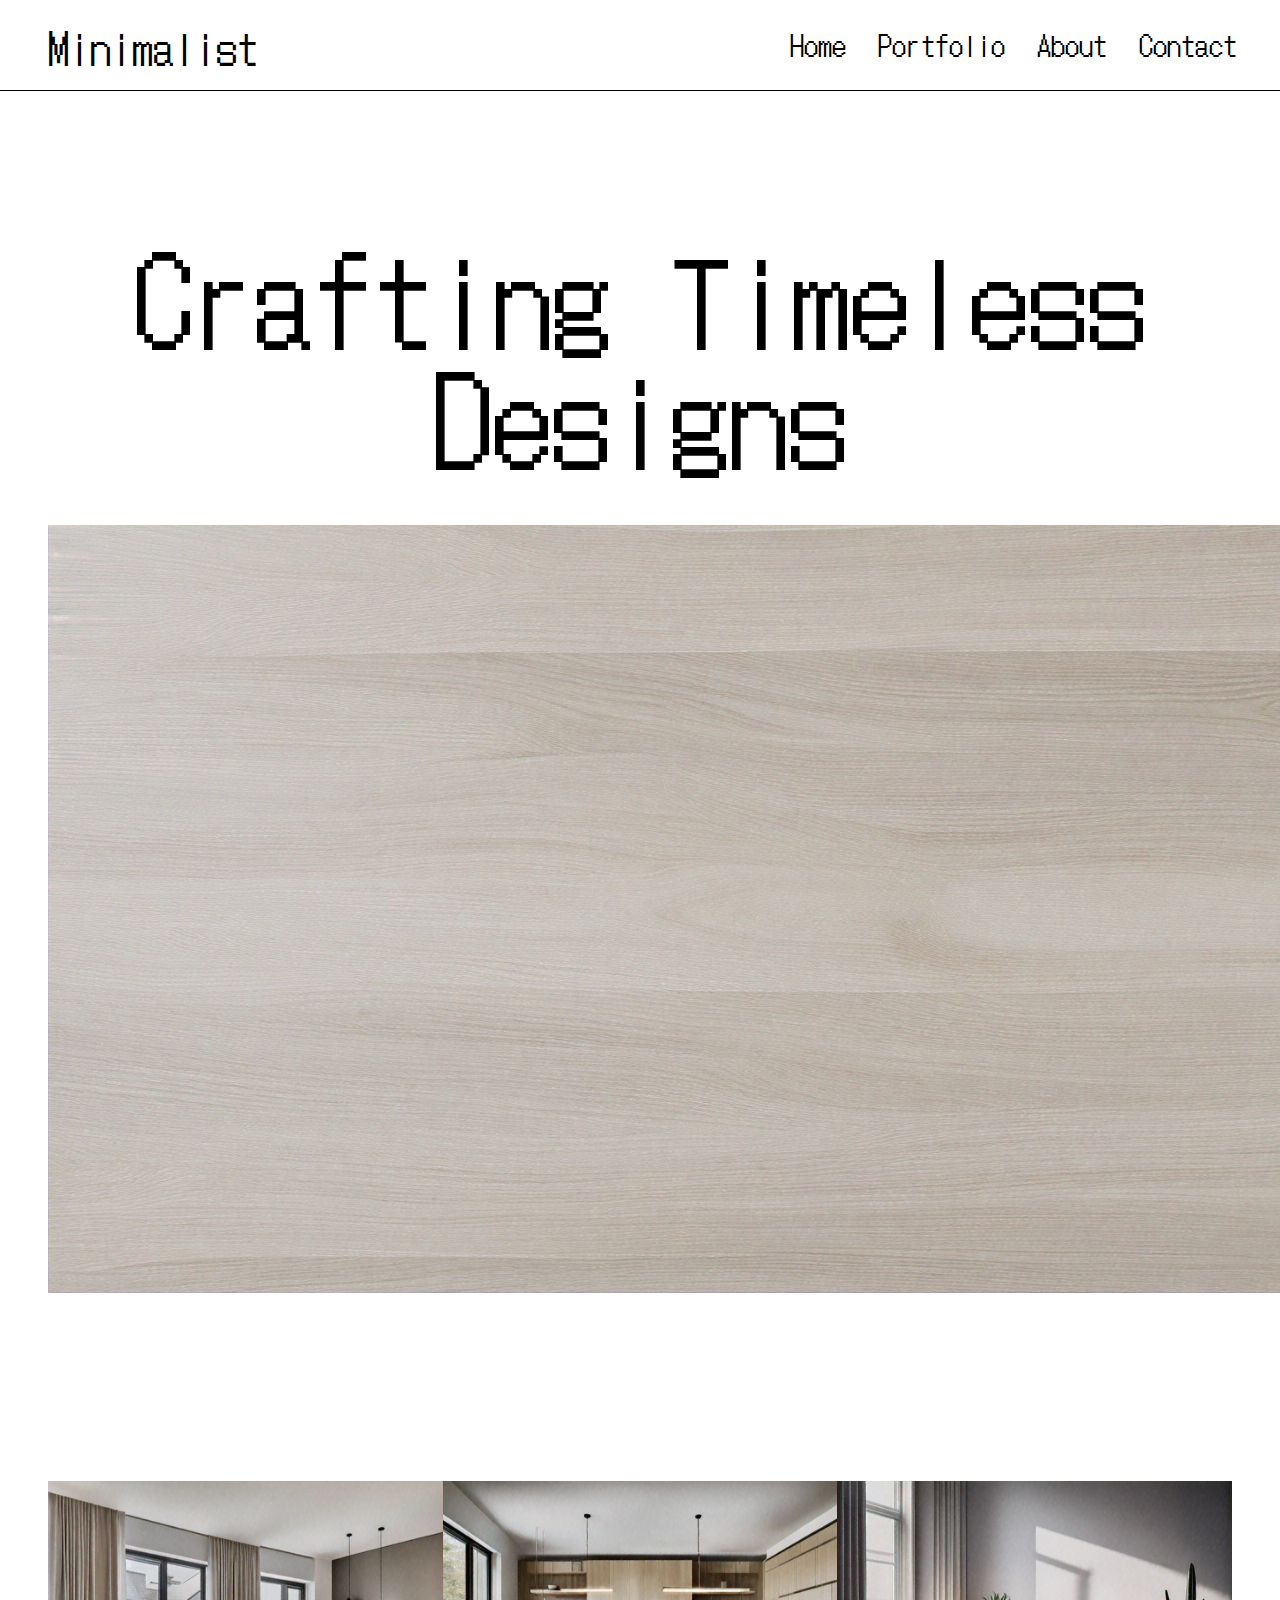
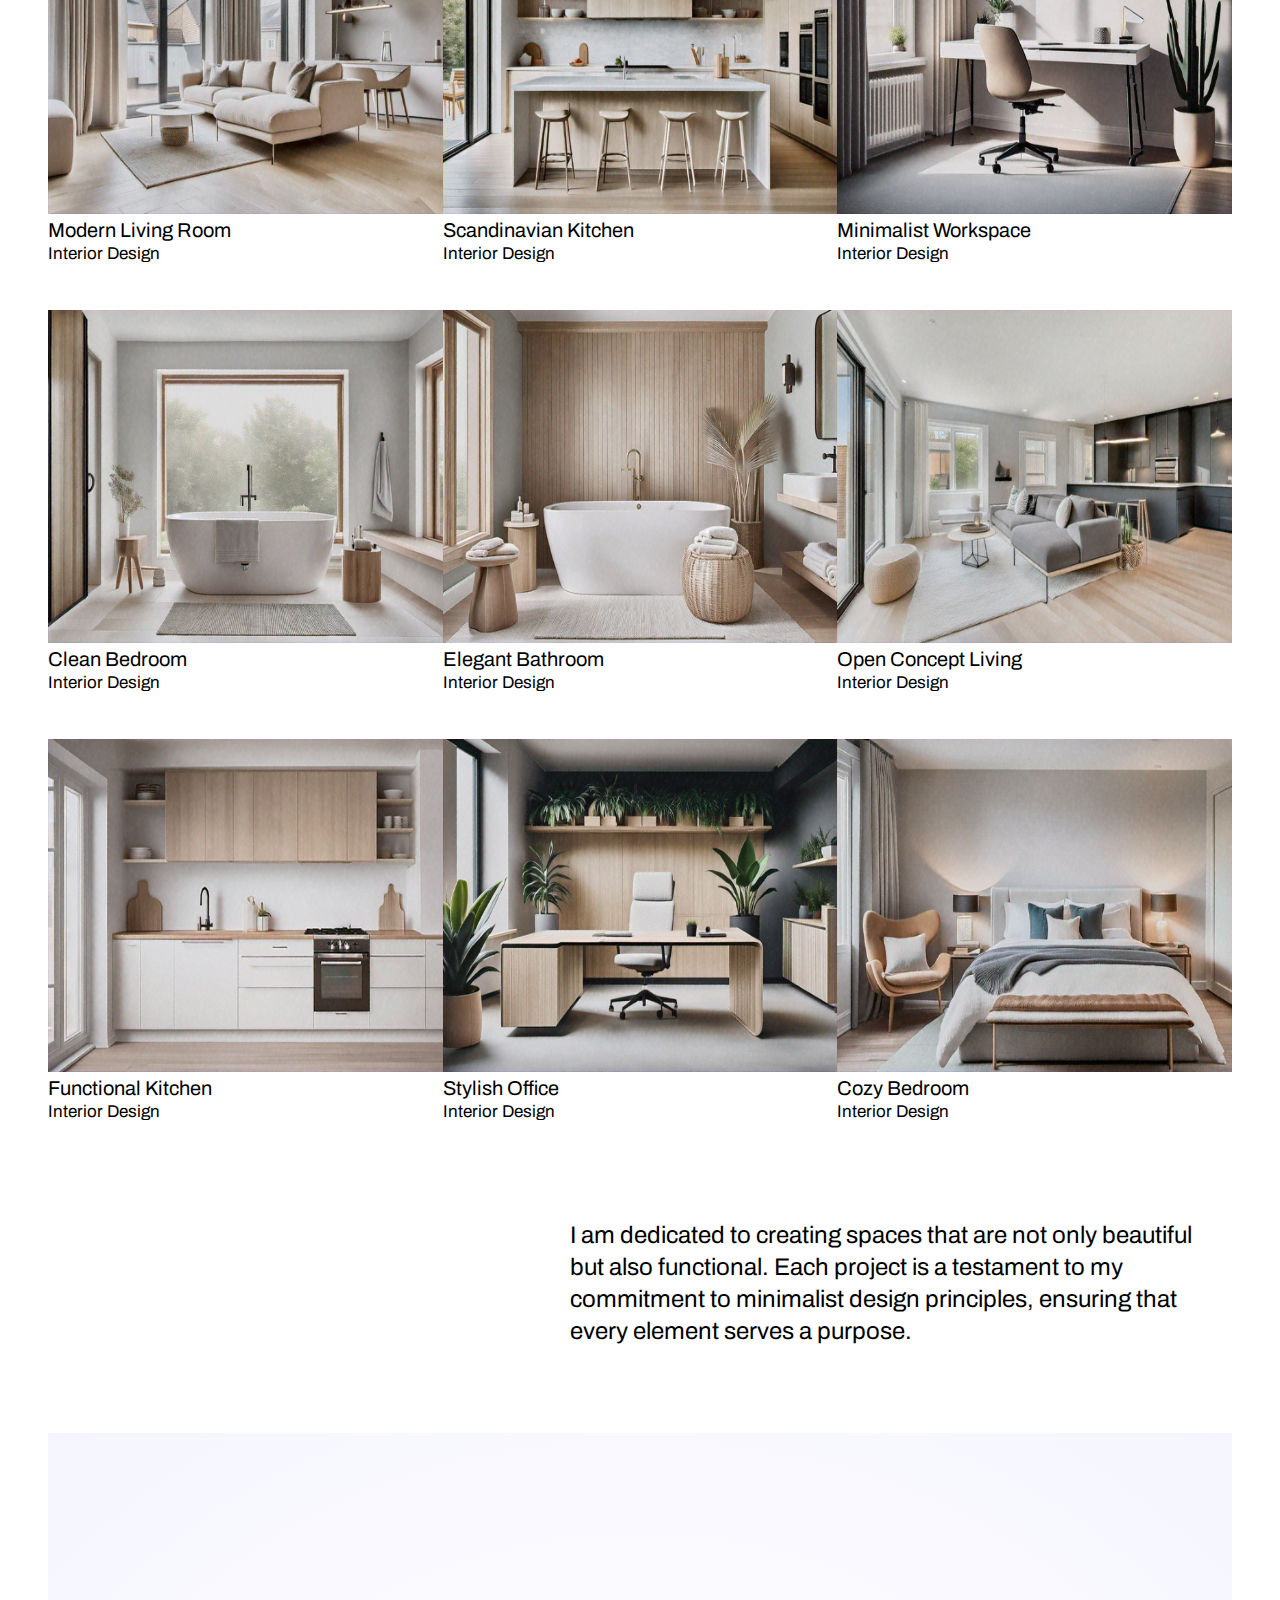
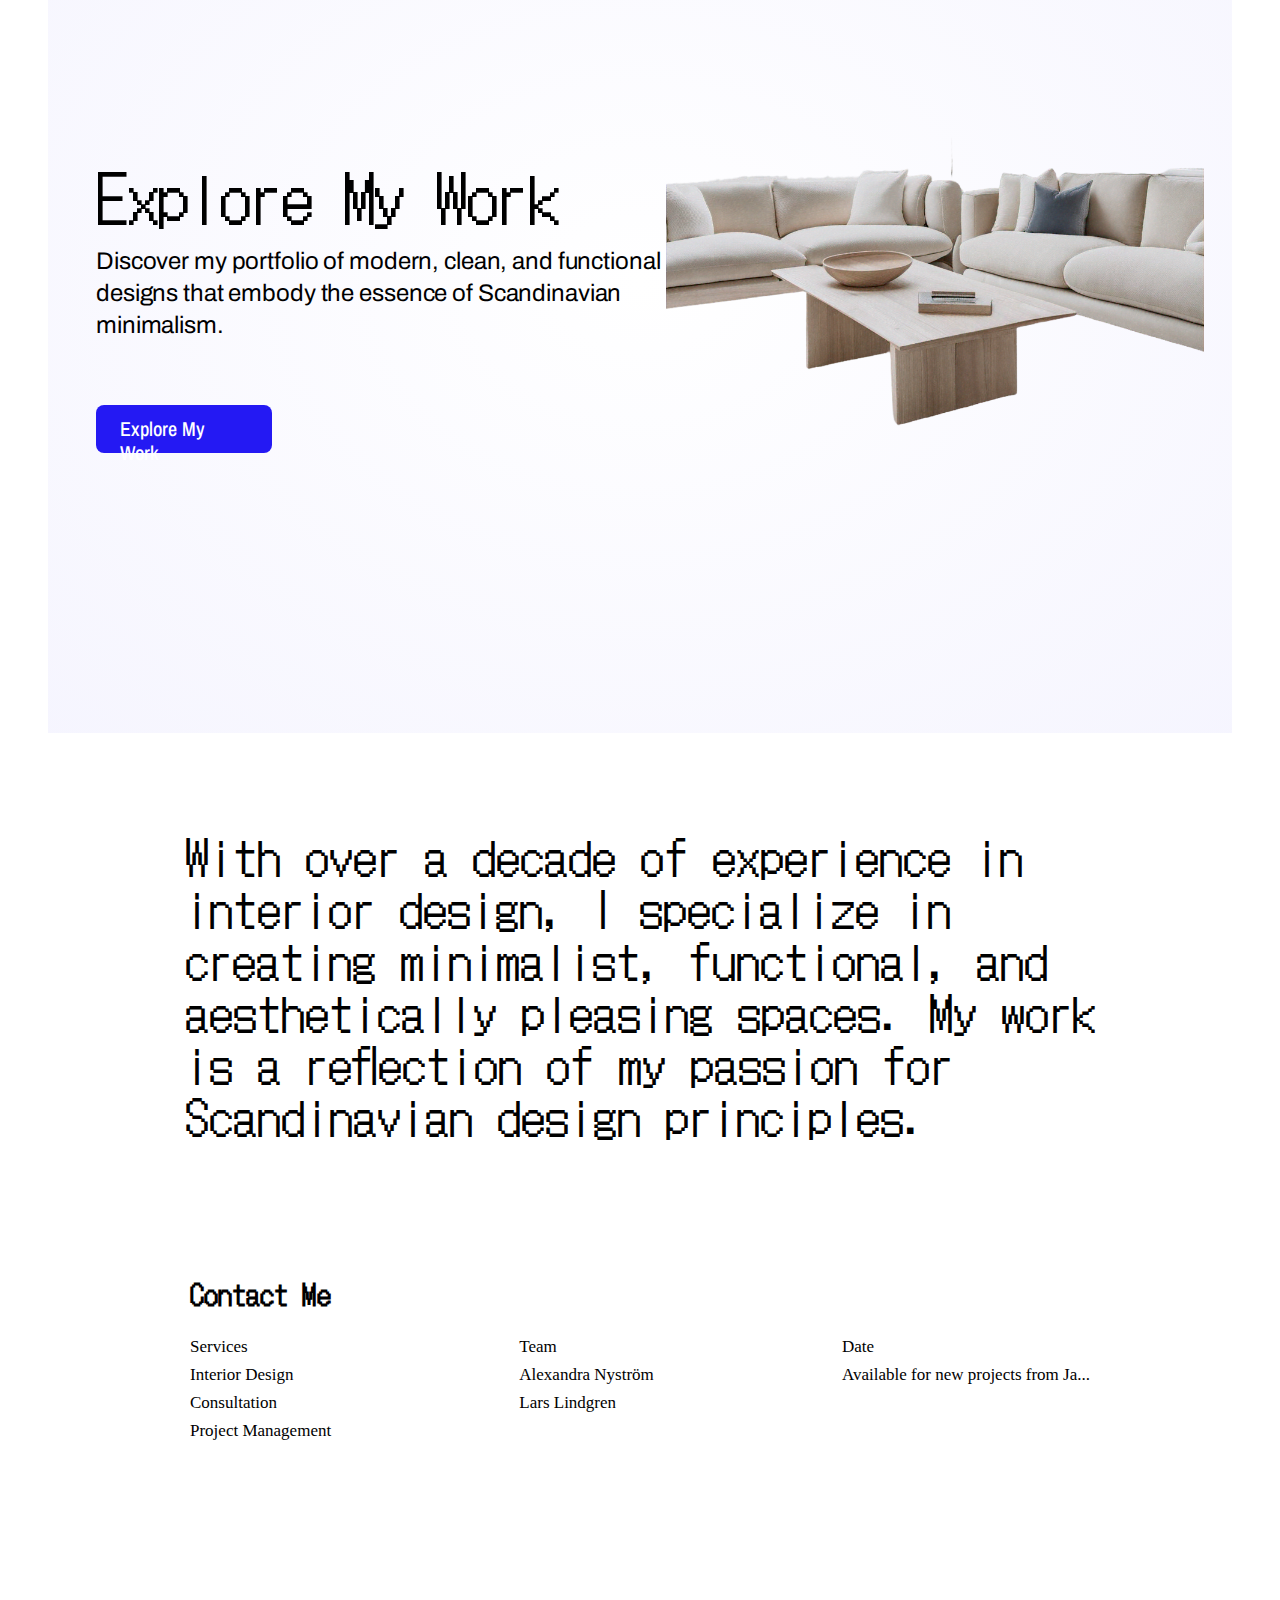
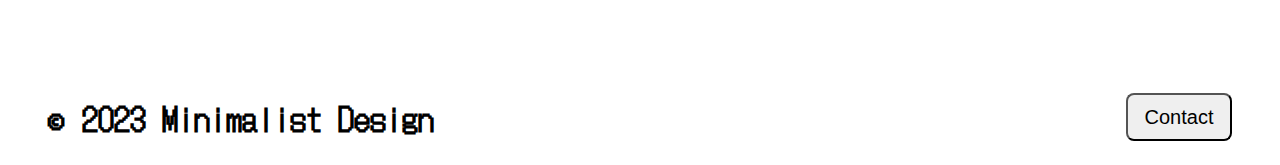
==== assets/index.htm @ ae15340d "edited the name of the files" ====
<!DOCTYPE html>
<html lang="en">
<head>
  <meta charset="UTF-8">
  <meta name="viewport" content="width=device-width, initial-scale=1.0">
  <link rel="stylesheet" href="deepanshu.css">
  <title></title>
</head>
<body>
  <div class="header">
    <div class="logo">
      <h1>Minimalist</h1>
    </div>
    <ul class="function-buttons">
      <li><a href="">Home</a></li>
      <li><a href="">Portfolio</a></li>
      <li><a href="">About</a></li>
      <li><a href="">Contact</a></li>
    </ul>
  </div> 
  <div class="line">
  </div>
  <div class="main-body">
    <div class="article">
      <div class="name-article">
        <h1>Crafting Timeless Designs</h1>
      </div>
      <div class="photo">
        <img src="/data/1.png" >
      </div>
    </div>
    <div class="grid">
      <div class="row-1">
        <div class="box-design">
          <img src="/data/2.png">
          <p>Modern Living Room</p>
          <p>Interior Design</p>
        </div>
        <div class="box-design">
          <img src="/data/3.png">
          <p>Scandinavian Kitchen</p>
          <p>Interior Design</p>
        </div>
        <div class="box-design">
          <img src="/data/4.png">
          <p>Minimalist Workspace</p>
          <p>Interior Design</p>
        </div>
      </div>
      <div class="row-1">
        <div class="box-design">
          <img src="/data/5.png">
          <p>Clean Bedroom</p>
          <p>Interior Design</p>
        </div>
        <div class="box-design">
          <img src="/data/6.png">
          <p>Elegant Bathroom</p>
          <p>Interior Design</p>
        </div>
        <div class="box-design">
          <img src="/data/7.png">
          <p>Open Concept Living</p>
          <p>Interior Design</p>
        </div>
      </div>
      <div class="row-1">
        <div class="box-design">
          <img src="/data/8.png">
          <p>Functional Kitchen</p>
          <p>Interior Design</p>
        </div>
        <div class="box-design">
          <img src="/data/9.png">
          <p>Stylish Office</p>
          <p>Interior Design</p>
        </div>
        <div class="box-design">
          <img src="/data/10.png">
          <p>Cozy Bedroom</p>
          <p>Interior Design</p>
        </div>
      </div> 
    </div>
    <div class="about">
      <div class="about-1"></div>
      <div class="about-1">
        <p>I am dedicated to creating spaces that are not only beautiful </p>
        <p>but also functional. Each project is a testament to my </p>
        <p>commitment to minimalist design principles, ensuring that</p>
        <p>every element serves a purpose.</p>
      </div>
    </div>
    <div class="work-about">
      <div class="explore">
        <div class="first">
          <p>Explore My Work</p>
          <p>Discover my portfolio of modern, clean, and functional designs that embody the essence of Scandinavian minimalism.</p>
        </div>
        <div class="button">
          <p>Explore My Work</p>
        </div>
      </div>
      <div class="explore-image">
        <img src="/data/12.png">
      </div>
    </div>
    <div class="description">
      <div>
        <p>With over a decade of experience in </p>
        <p>interior design, I specialize in</p>
        <p>creating minimalist, functional, and</p>
        <p>aesthetically pleasing spaces. My work</p>
        <p>is a reflection of my passion for </p>
        <p>Scandinavian design principles.</p>
      </div>
    </div>
    <div class="contactme">
      <div class="useless">
        <h1>Contact Me</h1>
        <div class="table">
          <ul>
            <li>Services</li>
            <li>Interior Design</li>
            <li>Consultation</li>
            <li>Project Management</li>
          </ul>
          <ul>
            <li>Team</li>
            <li>Alexandra Nyström</li>
            <li>Lars Lindgren</li>
          </ul>
          <ul>
            <li>Date</li>
            <li>Available for new projects from Ja...</li>
          </ul>
        </div>
    </div>
    </div>
  </div>
  <div class="footer">
    <h1>© 2023 Minimalist Design</h1>
    <button>Contact</button>
  </div>

</body>
</html>
---- assets/deepanshu.css ----
@import url('https://fonts.googleapis.com/css2?family=DotGothic16&display=swap');
@import url('https://fonts.googleapis.com/css2?family=Archivo:wght@400;500;600;700&display=swap');
@import url('https://fonts.googleapis.com/css2?family=Archivo+Narrow:wght@400;500;600;700&display=swap');
/* font-family: 'DotGothic16', sans-serif; */
/*  font-family: 'Archivo', sans-serif; */
/* font-family: 'Archivo Narrow', sans-serif; */

*{
  padding: 0;
  margin: 0;
  box-sizing: border-box;
}

.header{
  width: 100%;
  height: 80px;
  display: flex;
  justify-content: space-between;
  padding: 0px 48px;
  align-items: center;

  }
.logo{
  width: 195px;
  height: 48px;
  gap:12px;
}
.logo h1{
  font-family: 'DotGothic16', sans-serif;
  font-weight:400;
  font-size: 42px;
}
.function-buttons{
  width: 442px;
height: 32px;
gap: 32px;
display: flex;

}
ul{
  list-style-type: none;
  

}
ul a{
  color:black;
  text-decoration: none;
  font-family: 'DotGothic16', sans-serif;
  font-size: 28px;
  font-weight: 400;
}
.line{
  width: 100%;
  height: 1px;
  background-color: black; 
  margin-top: 10px;
  
}
.main-body{
  padding:48px 48px;
  width: 100%;
}
.article{
  box-sizing: border-box;
  width: 100%;
  padding:96px 0px;
  margin-bottom: 40px;

}
.name-article h1{
  font-family: 'DotGothic16', sans-serif;
font-size: 120px;
font-weight: 400;
text-align: center;
line-height: 120px;
}
.photo{
  padding-top: 50px;
   width:100%;
   box-sizing: border-box;
}
.grid{
  width:100%;
  
  height:1300px;
}
.row-1{
  display: flex;
  justify-content: space-between;
  align-items: center;
  width: 100%;
  height:429px ;
  padding: 48px 0px;
  
  
}
.box-design{
  width: 416px;
  height: 333px;
  
  gap:8px
}
.box-design img{
  width: 100%;
  height: 100%;
}
.box-design p:nth-child(even){
  font-weight: 400;
  font-size: 20px;
  line-height: 24px;
  font-family: 'Archivo', sans-serif;
}
.box-design p:nth-child(odd){
  font-size: 17px;
  line-height: 24px;
  font-weight: 400;
  font-family: 'Archivo', sans-serif;
} 
.about{
  padding: 48px 0px;
  height: 300px;
  gap:48px;
  display:flex;
  justify-content: space-between;
  align-items: center;
}
.about-1 p{
  font-family: 'Archivo', sans-serif;
font-size: 24px;
font-weight: 400;
line-height: 32px;
padding-right: 40px;
text-align: left;
}
.work-about{
  width: 100%;
  height: 900px;
  display: flex;
  align-items: center;
  background: radial-gradient( rgba(255, 255, 255, 0.7),rgba(36, 25, 243, 0.042)) ;
}
.explore{
  width:624px;
  height: 276px;
  top: 312px;
  gap: 48px;
  margin-left: 48px;
}
.first{
  width:624px;
height:180px;
gap: 16px;
}
.first p:nth-child(odd){
  font-family: 'DotGothic16', sans-serif;
font-size: 64px;
font-weight: 400;
line-height: 100px;
letter-spacing: -0.02em;
text-align: left;



}
.first p:nth-child(even){
  font-family: 'Archivo', sans-serif;
font-size: 24px;
font-weight: 400;
line-height: 32px;
letter-spacing: -0.005em;
text-align: left;


}
.button{
  width:176px;
height:48px;
padding: 12px 24px 12px 24px;
gap: 0px;
border-radius: 8px;
opacity: 0px;
margin-top: 80px;
background-color:rgba(36,25,243,1) ;

}
.button p{
  font-family: 'Archivo Narrow', sans-serif;
  font-size: 20px;
  font-weight: 500;
  line-height:24px;
  text-align: left;
  color:white;
}
.explore-image{
  width: 100%;
  overflow: visible;
  position: relative;
  left: -54px;
}
.explore-image img{
  width: 105%;
  height: 105%;
  gap: 0px;
}
.description{
  width: 100%;
  height: 504px;
  display: flex;
  justify-content: center;
  align-items: center;
}
.description p{
  font-size: 48px;
  line-height: 52px;
  font-family: 'DotGothic16', sans-serif;
}
.contactme{
  height: 312px;
  display: flex;
  justify-content: center;
  align-items: center;
}
.useless h1{
  font-size: 28px;
  font-family: 'DotGothic16', sans-serif;
  position: relative;
  top: -20px;
}
.table{
  display: flex;
  width: 900px;
  height: 160px;
  justify-content: space-between;
}
.table li{
  font-size: 17px;
  line-height: 28px;
}
.footer{
  display: flex;
  justify-content: space-between;
  height: 168px;
  align-items: center;
  padding: 96px 48px 24px 48px;
}
.footer h1{
  font-family: 'DotGothic16', sans-serif;
}
.footer button{
  width: 106px;
  height: 48px;
  border-radius: 8px;
  font-size: 20px;
  font-weight: 500;
}
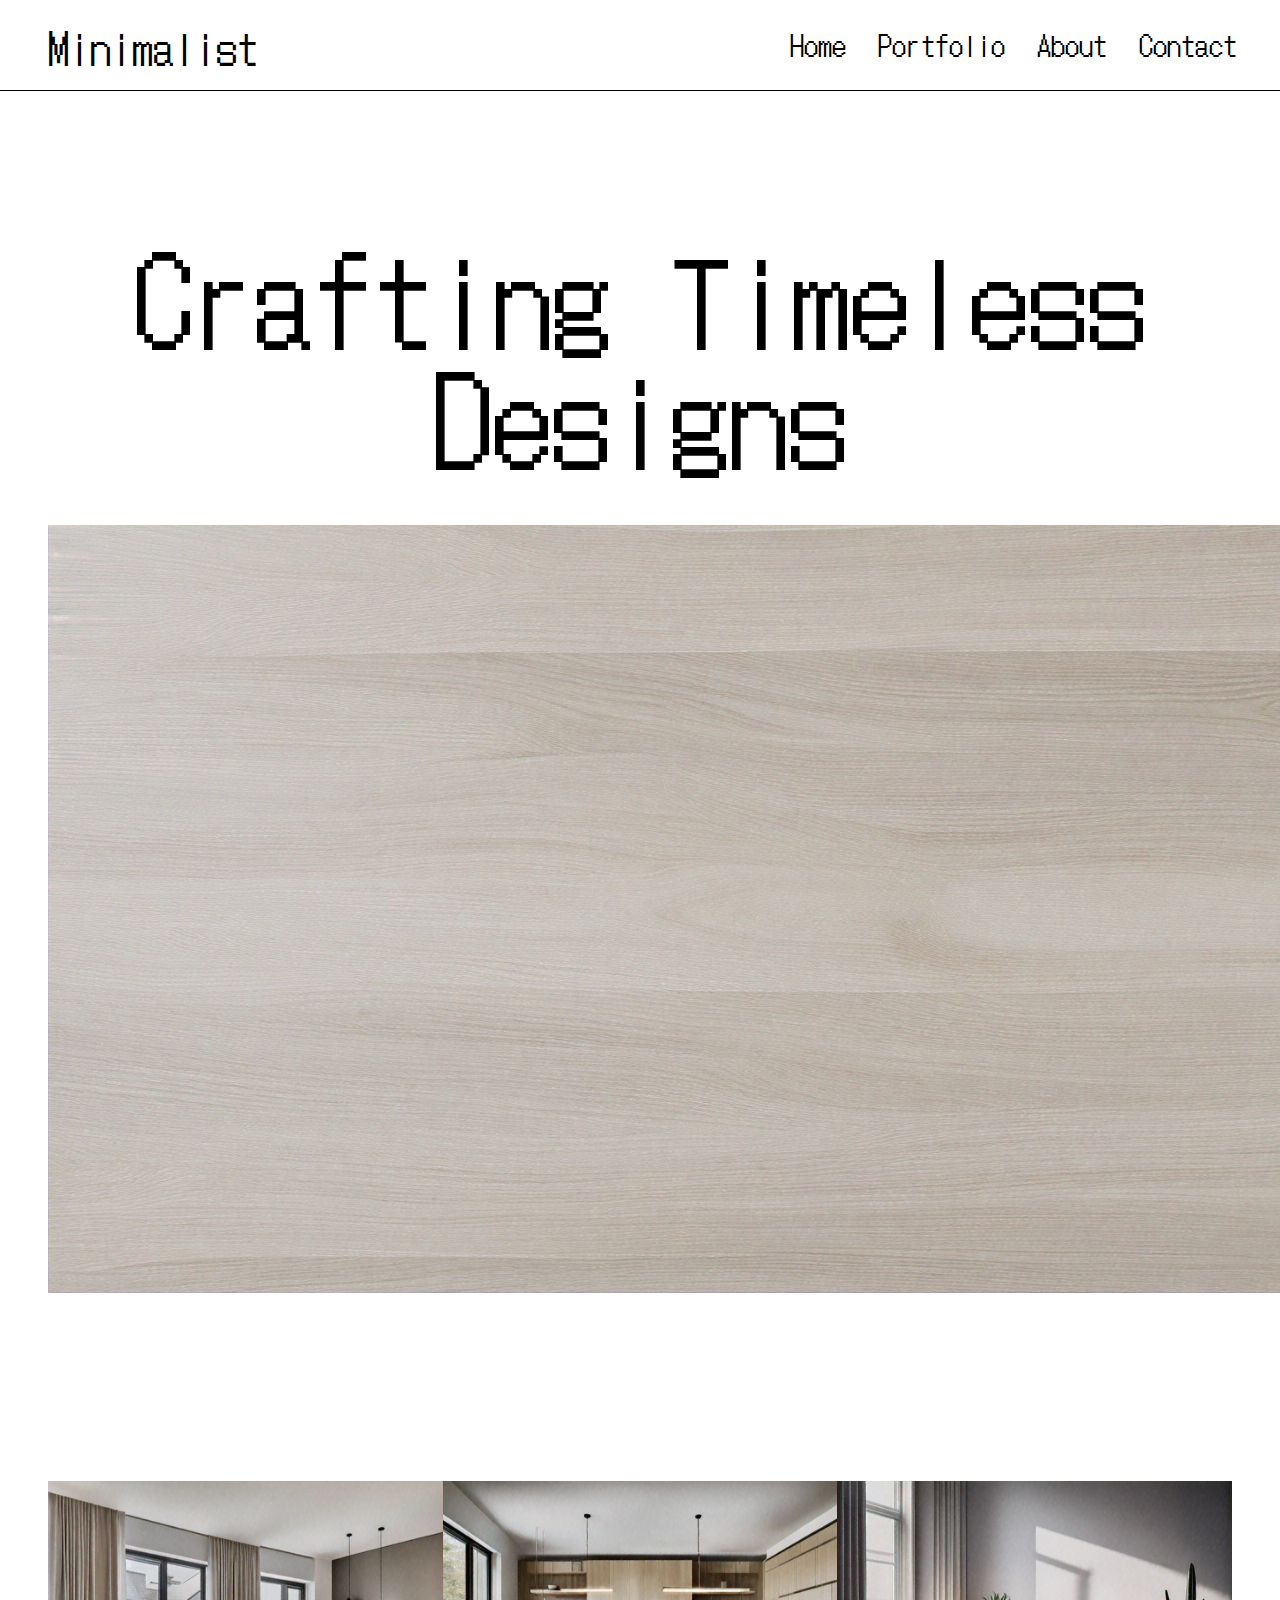
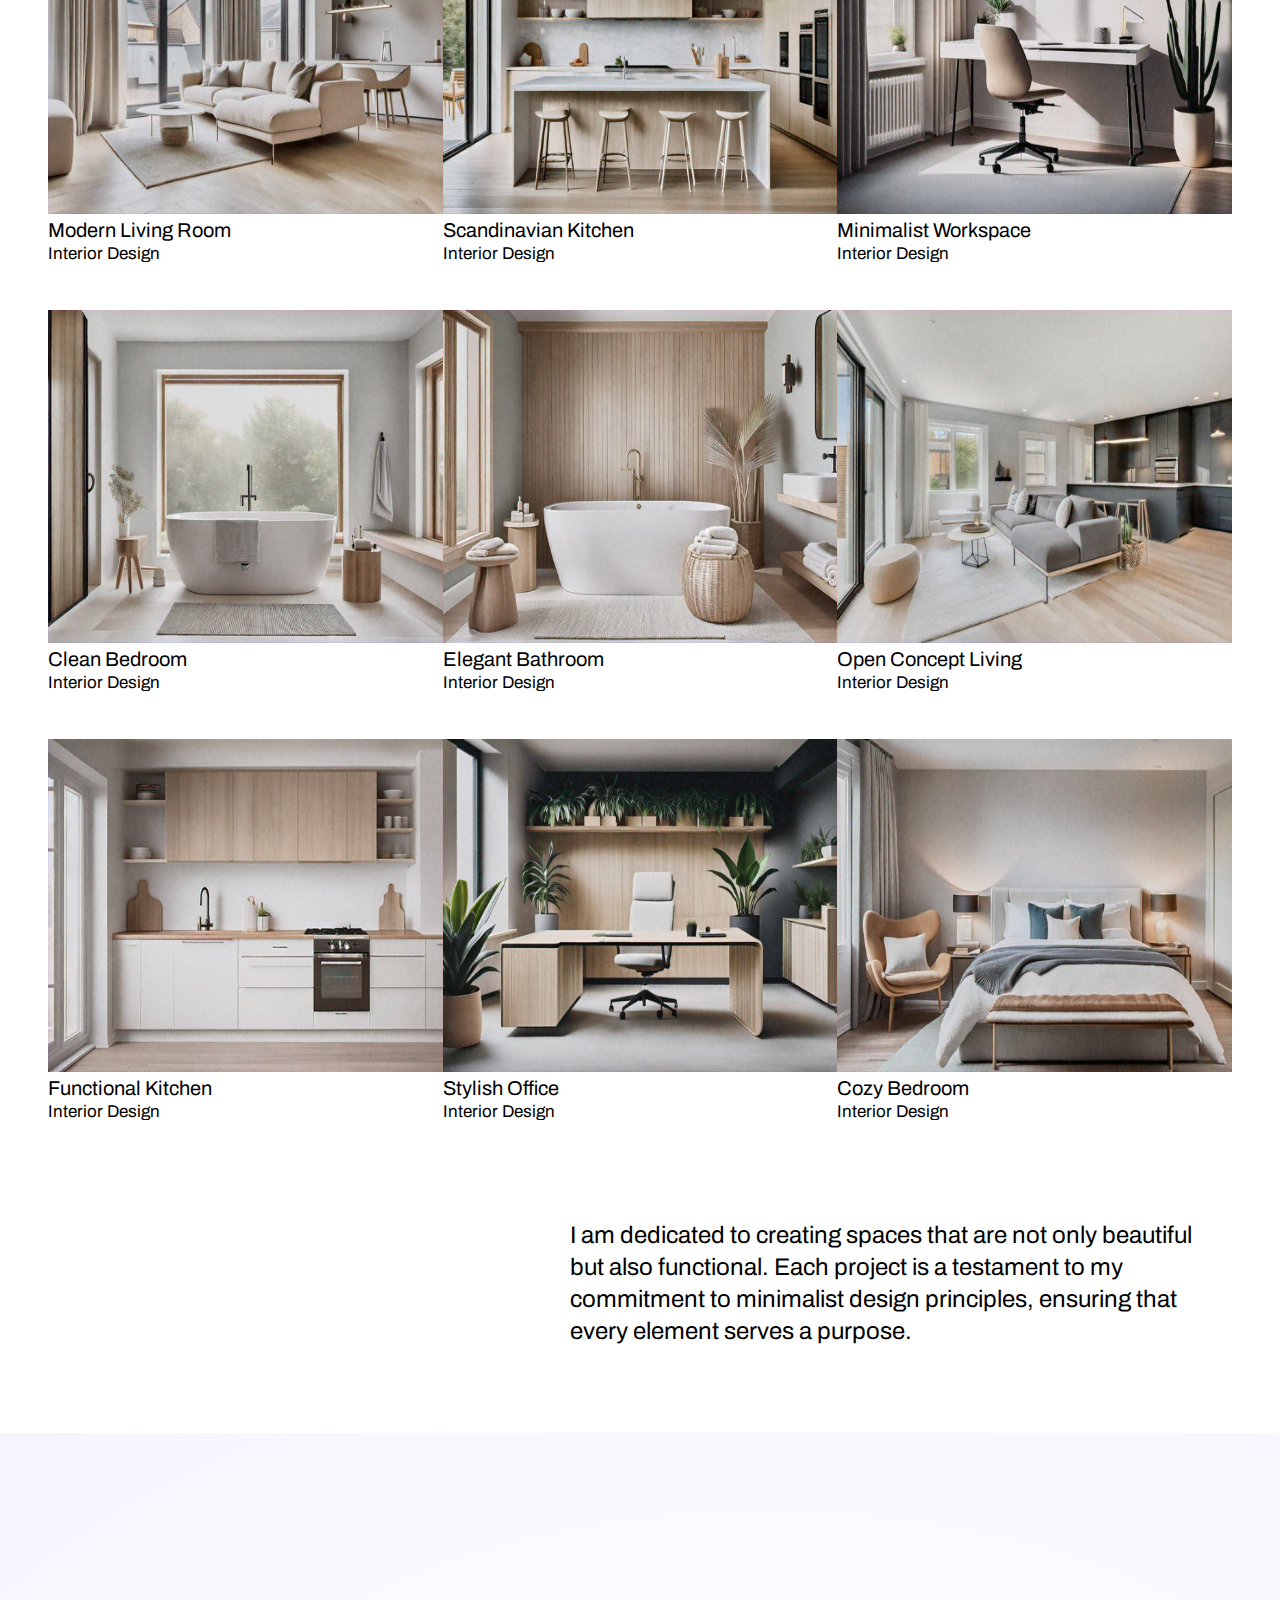
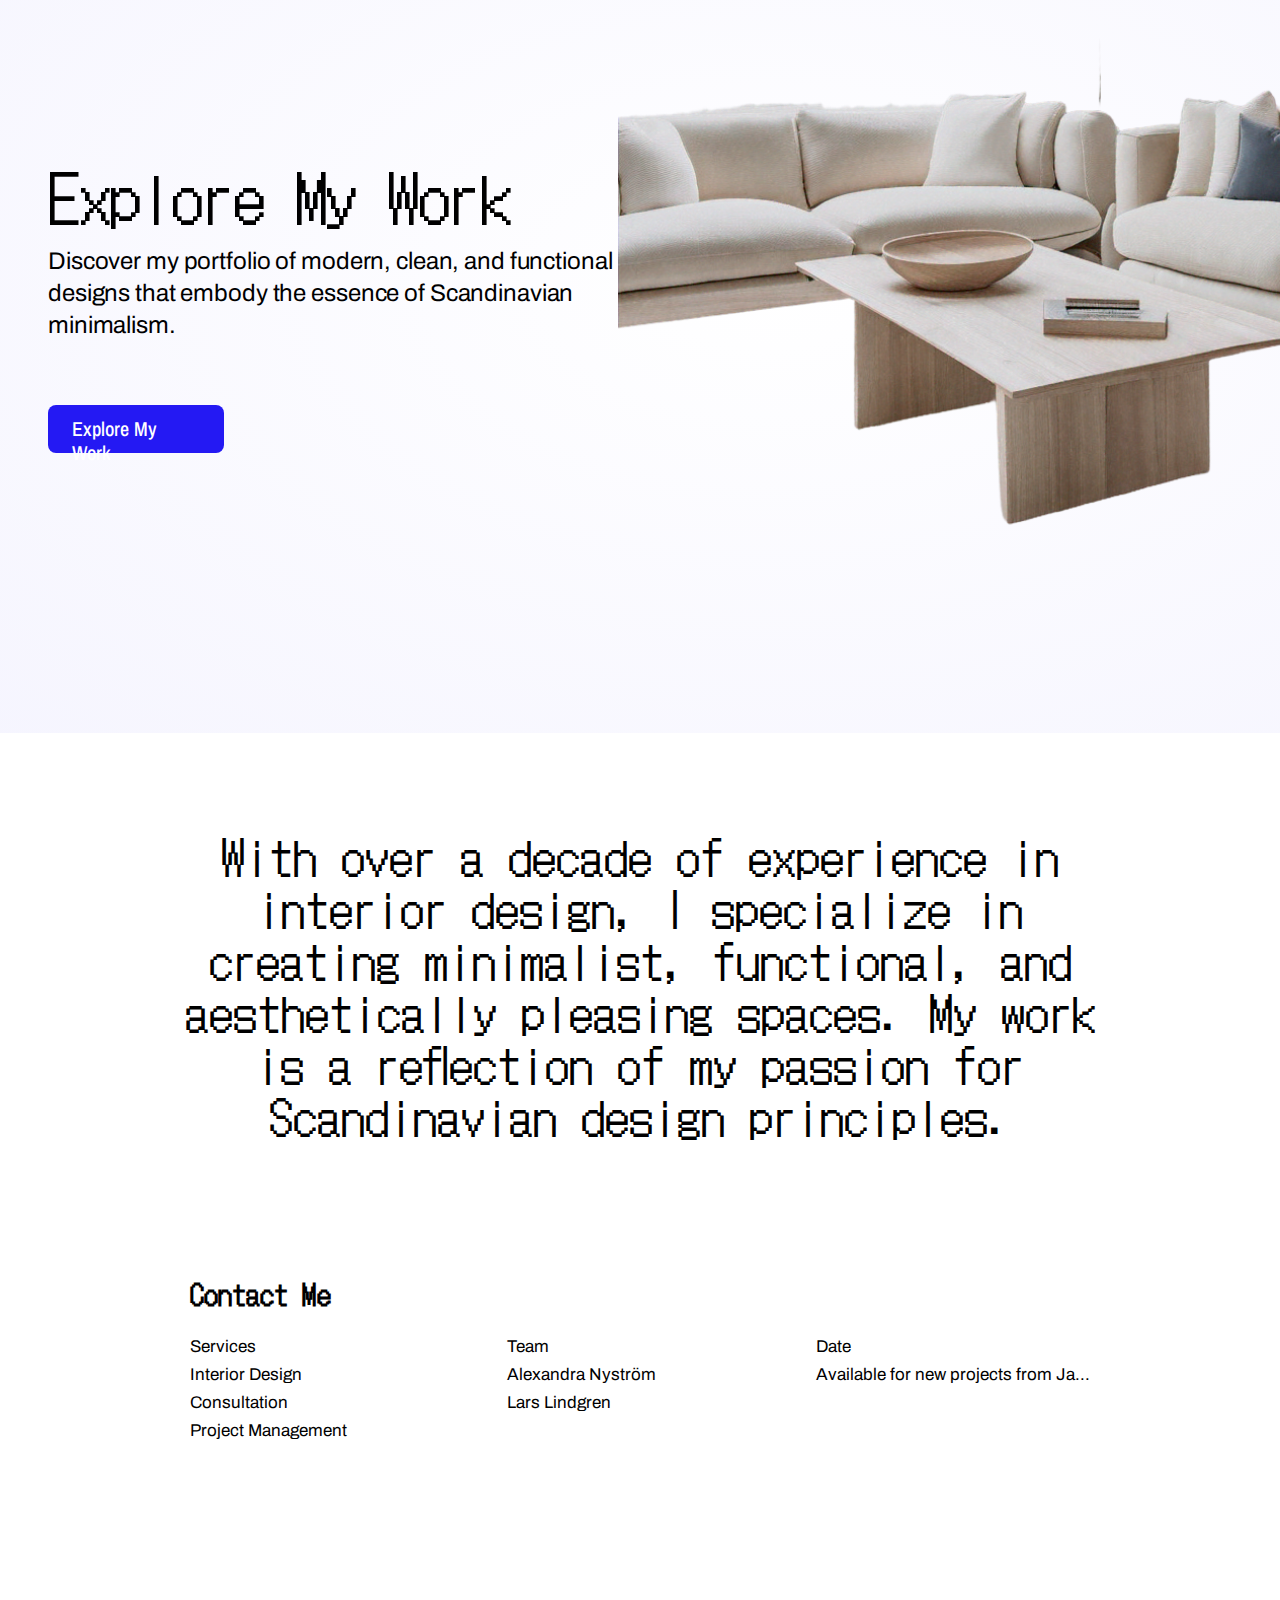
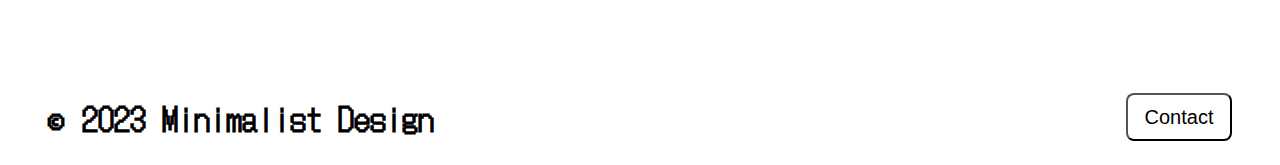
==== commit 4e4c77dc: "edited the size of the work-about class" ====
--- a/assets/index.htm
+++ b/assets/index.htm
@@ -3,7 +3,7 @@
 <head>
   <meta charset="UTF-8">
   <meta name="viewport" content="width=device-width, initial-scale=1.0">
-  <link rel="stylesheet" href="deepanshu.css">
+  <link rel="stylesheet" href="index.css">
   <title></title>
 </head>
 <body>
--- a/assets/index.css
+++ b/assets/index.css
@@ -0,0 +1,265 @@
+
+@import url('https://fonts.googleapis.com/css2?family=DotGothic16&display=swap');
+@import url('https://fonts.googleapis.com/css2?family=Archivo:wght@400;500;600;700&display=swap');
+@import url('https://fonts.googleapis.com/css2?family=Archivo+Narrow:wght@400;500;600;700&display=swap');
+/* font-family: 'DotGothic16', sans-serif; */
+/*  font-family: 'Archivo', sans-serif; */
+/* font-family: 'Archivo Narrow', sans-serif; */
+
+*{
+  padding: 0;
+  margin: 0;
+  box-sizing: border-box;
+}
+
+.header{
+  width: 100%;
+  height: 80px;
+  display: flex;
+  justify-content: space-between;
+  padding: 0px 48px;
+  align-items: center;
+
+  }
+.logo{
+  width: 195px;
+  height: 48px;
+  gap:12px;
+}
+.logo h1{
+  font-family: 'DotGothic16', sans-serif;
+  font-weight:400;
+  font-size: 42px;
+}
+.function-buttons{
+  width: 442px;
+height: 32px;
+gap: 32px;
+display: flex;
+
+}
+ul{
+  list-style-type: none;
+  
+
+}
+ul a{
+  color:black;
+  text-decoration: none;
+  font-family: 'DotGothic16', sans-serif;
+  font-size: 28px;
+  font-weight: 400;
+}
+.line{
+  width: 100%;
+  height: 1px;
+  background-color: black; 
+  margin-top: 10px;
+  
+}
+.main-body{
+  padding:48px 48px;
+  width: 100%;
+}
+.article{
+  box-sizing: border-box;
+  width: 100%;
+  padding:96px 0px;
+  margin-bottom: 40px;
+
+}
+.name-article h1{
+  font-family: 'DotGothic16', sans-serif;
+font-size: 120px;
+font-weight: 400;
+text-align: center;
+line-height: 120px;
+}
+.photo{
+  padding-top: 50px;
+   width:100%;
+   box-sizing: border-box;
+}
+.grid{
+  width:100%;
+  
+  height:1300px;
+}
+.row-1{
+  display: flex;
+  justify-content: space-between;
+  align-items: center;
+  width: 100%;
+  height:429px ;
+  padding: 48px 0px;
+  
+  
+}
+.box-design{
+  width: 416px;
+  height: 333px;
+  
+  gap:8px
+}
+.box-design img{
+  width: 100%;
+  height: 100%;
+}
+.box-design p:nth-child(even){
+  font-weight: 400;
+  font-size: 20px;
+  line-height: 24px;
+  font-family: 'Archivo', sans-serif;
+}
+.box-design p:nth-child(odd){
+  font-size: 17px;
+  line-height: 24px;
+  font-weight: 400;
+  font-family: 'Archivo', sans-serif;
+} 
+.about{
+  padding: 48px 0px;
+  height: 300px;
+  gap:48px;
+  display:flex;
+  justify-content: space-between;
+  align-items: center;
+}
+.about-1 p{
+  font-family: 'Archivo', sans-serif;
+font-size: 24px;
+font-weight: 400;
+line-height: 32px;
+padding-right: 40px;
+text-align: left;
+}
+.work-about{
+  width: 1536px;
+  margin-left: -48px;
+  height: 900px;
+  display: flex;
+  align-items: center;
+  background: radial-gradient( rgba(255, 255, 255, 0.7),rgba(36, 25, 243, 0.042)) ;
+}
+.explore{
+  padding:-48px;
+  width:624px;
+  height: 276px;
+  top: 312px;
+  gap: 48px;
+  margin-left: 48px;
+}
+.first{
+  width:624px;
+height:180px;
+gap: 16px;
+}
+.first p:nth-child(odd){
+  font-family: 'DotGothic16', sans-serif;
+font-size: 64px;
+font-weight: 400;
+line-height: 100px;
+letter-spacing: -0.02em;
+text-align: left;
+
+
+
+}
+.first p:nth-child(even){
+  font-family: 'Archivo', sans-serif;
+font-size: 24px;
+font-weight: 400;
+line-height: 32px;
+letter-spacing: -0.005em;
+text-align: left;
+
+
+}
+.button{
+  width:176px;
+height:48px;
+padding: 12px 24px 12px 24px;
+gap: 0px;
+border-radius: 8px;
+opacity: 0px;
+margin-top: 80px;
+background-color:rgba(36,25,243,1) ;
+
+}
+.button p{
+  font-family: 'Archivo Narrow', sans-serif;
+  font-size: 20px;
+  font-weight: 500;
+  line-height:24px;
+  text-align: left;
+  color:white;
+}
+.explore-image{
+  width: 100%;
+  overflow: visible;
+  position: relative;
+  left: -54px;
+}
+.explore-image img{
+  width: 105%;
+  height: 105%;
+  gap: 0px;
+}
+.description{
+  width: 100%;
+  height: 504px;
+  display: flex;
+  justify-content: center;
+  align-items: center;
+  text-align: center;
+}
+.description p{
+  font-size: 48px;
+  line-height: 52px;
+  font-family: 'DotGothic16', sans-serif;
+}
+.contactme{
+  height: 312px;
+  display: flex;
+  justify-content: center;
+  align-items: center;
+}
+.useless h1{
+  font-size: 28px;
+  font-family: 'DotGothic16', sans-serif;
+  position: relative;
+  top: -20px;
+}
+.table{
+  display: flex;
+  width: 900px;
+  height: 160px;
+  justify-content: space-between;
+}
+.table li{
+  font-size: 17px;
+  line-height: 28px;
+  font-family:'Archivo', sans-serif; 
+}
+.footer{
+  display: flex;
+  justify-content: space-between;
+  height: 168px;
+  align-items: center;
+  padding: 96px 48px 24px 48px;
+}
+.footer h1{
+  font-family: 'DotGothic16', sans-serif;
+}
+.footer button{
+  width: 106px;
+  height: 48px;
+  border-radius: 8px;
+  font-size: 20px;
+  font-weight: 500;
+  background-color: white;
+}
+
+ 
+
+
